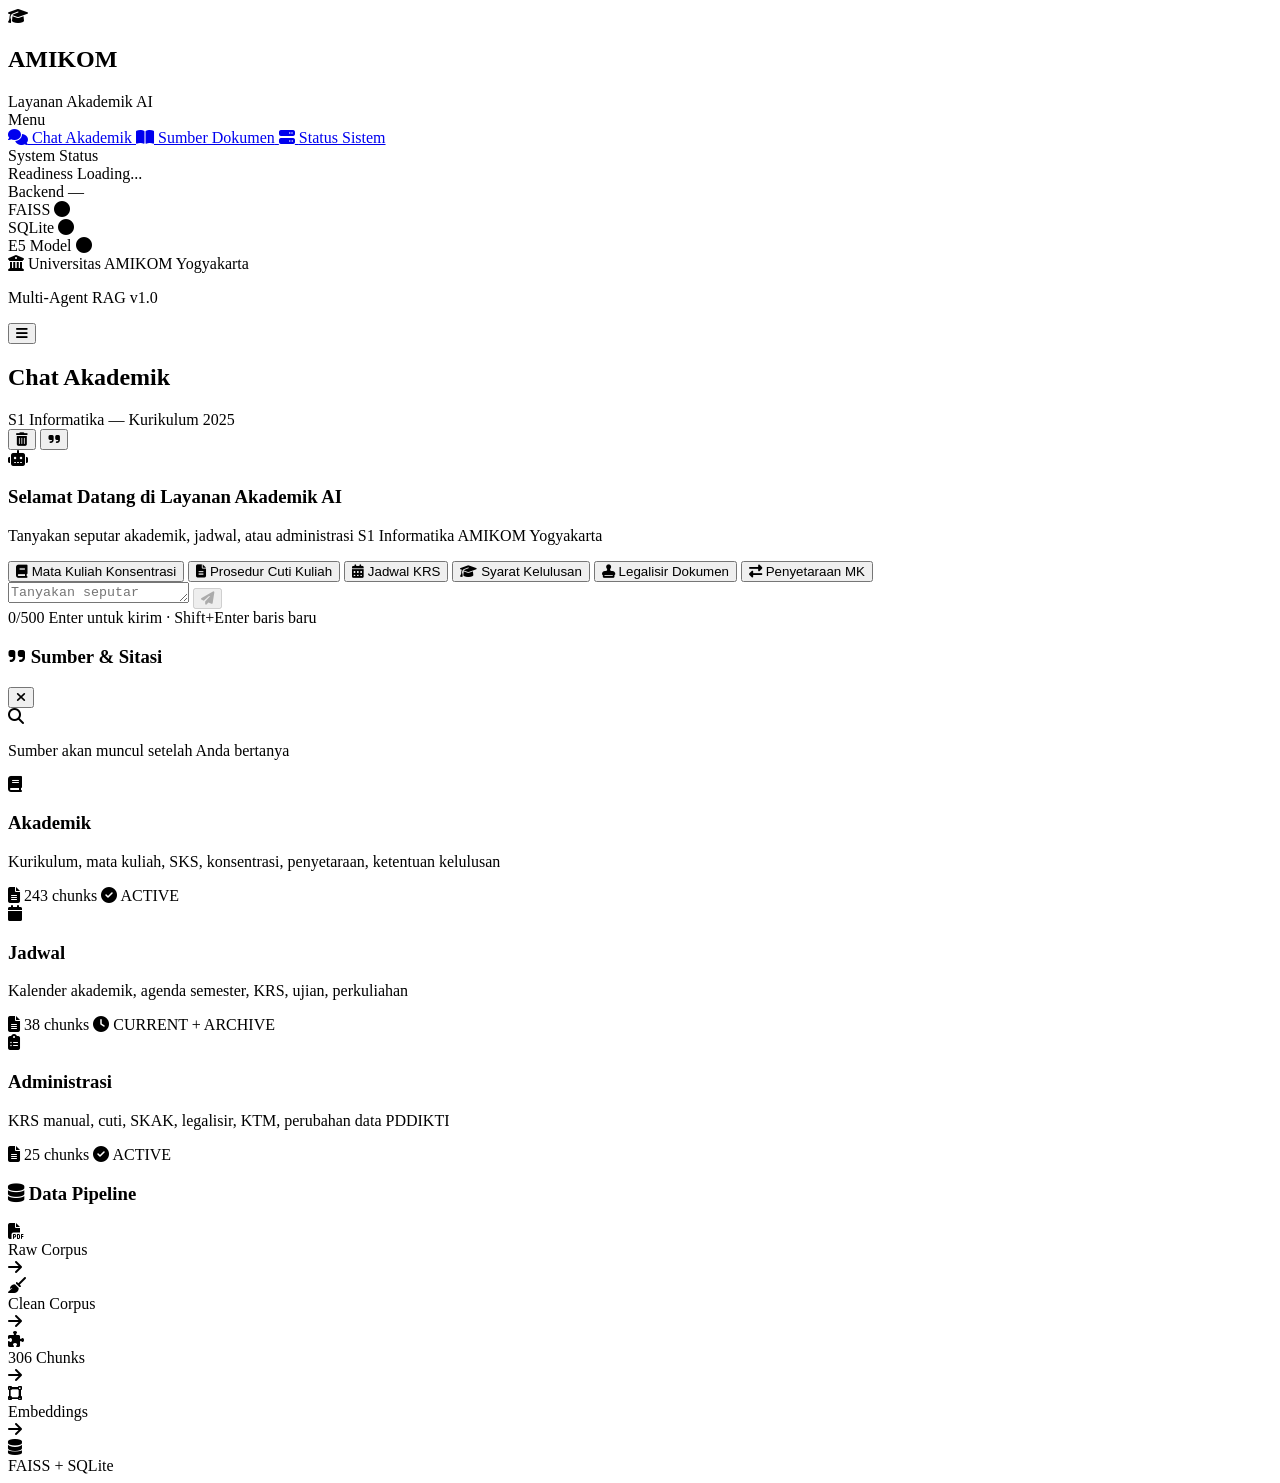
==== multi-agent-rag-amikom/static/index.html @ 0061061c "feat: complete Multi-Agent RAG AMIKOM - all phases 0-10 PASS (38/38 tests) - Fase 0-10: semua fase i" ====
<!DOCTYPE html>
<html lang="id">
<head>
    <meta charset="UTF-8">
    <meta name="viewport" content="width=device-width, initial-scale=1.0">
    <title>Layanan Akademik AMIKOM — Multi-Agent RAG</title>
    <meta name="description" content="Sistem Layanan Akademik Terpadu Mahasiswa S1 Informatika Universitas AMIKOM Yogyakarta">
    <link rel="preconnect" href="https://fonts.googleapis.com">
    <link rel="preconnect" href="https://fonts.gstatic.com" crossorigin>
    <link href="https://fonts.googleapis.com/css2?family=Inter:wght@300;400;500;600;700;800&family=JetBrains+Mono:wght@400;500&display=swap" rel="stylesheet">
    <link rel="stylesheet" href="https://cdnjs.cloudflare.com/ajax/libs/font-awesome/6.5.1/css/all.min.css">
    <link rel="stylesheet" href="/static/css/style.css">
</head>
<body>
    <!-- Animated Background -->
    <div class="bg-grid"></div>
    <div class="bg-glow bg-glow-1"></div>
    <div class="bg-glow bg-glow-2"></div>
    <div class="bg-glow bg-glow-3"></div>

    <div class="app-container">
        <!-- Sidebar -->
        <aside class="sidebar" id="sidebar">
            <div class="sidebar-header">
                <div class="logo-container">
                    <div class="logo-icon">
                        <i class="fas fa-graduation-cap"></i>
                    </div>
                    <div class="logo-text">
                        <h1>AMIKOM</h1>
                        <span>Layanan Akademik AI</span>
                    </div>
                </div>
            </div>

            <nav class="sidebar-nav">
                <div class="nav-section-label">Menu</div>
                <a href="#" class="nav-item active" data-page="chat">
                    <i class="fas fa-comments"></i>
                    <span>Chat Akademik</span>
                </a>
                <a href="#" class="nav-item" data-page="sources">
                    <i class="fas fa-book-open"></i>
                    <span>Sumber Dokumen</span>
                </a>
                <a href="#" class="nav-item" data-page="status">
                    <i class="fas fa-server"></i>
                    <span>Status Sistem</span>
                </a>
            </nav>

            <div class="sidebar-status">
                <div class="nav-section-label">System Status</div>
                <div class="status-card" id="system-status-card">
                    <div class="status-row">
                        <span class="status-label">Readiness</span>
                        <span class="status-badge degraded" id="status-readiness">Loading...</span>
                    </div>
                    <div class="status-row">
                        <span class="status-label">Backend</span>
                        <span class="status-badge" id="status-backend">—</span>
                    </div>
                    <div class="status-row">
                        <span class="status-label">FAISS</span>
                        <span class="status-indicator" id="status-faiss"><i class="fas fa-circle"></i></span>
                    </div>
                    <div class="status-row">
                        <span class="status-label">SQLite</span>
                        <span class="status-indicator" id="status-sqlite"><i class="fas fa-circle"></i></span>
                    </div>
                    <div class="status-row">
                        <span class="status-label">E5 Model</span>
                        <span class="status-indicator" id="status-e5"><i class="fas fa-circle"></i></span>
                    </div>
                </div>
            </div>

            <div class="sidebar-footer">
                <div class="university-badge">
                    <i class="fas fa-university"></i>
                    <span>Universitas AMIKOM Yogyakarta</span>
                </div>
                <p class="version-text">Multi-Agent RAG v1.0</p>
            </div>
        </aside>

        <!-- Main Content -->
        <main class="main-content">
            <!-- Top Bar -->
            <header class="top-bar">
                <button class="menu-toggle" id="menu-toggle" aria-label="Toggle menu">
                    <i class="fas fa-bars"></i>
                </button>
                <div class="top-bar-title">
                    <h2 id="page-title">Chat Akademik</h2>
                    <span class="top-bar-subtitle">S1 Informatika — Kurikulum 2025</span>
                </div>
                <div class="top-bar-actions">
                    <button class="btn-icon" id="btn-clear-chat" title="Hapus percakapan">
                        <i class="fas fa-trash-alt"></i>
                    </button>
                    <button class="btn-icon" id="btn-toggle-sources" title="Toggle sumber">
                        <i class="fas fa-quote-right"></i>
                    </button>
                </div>
            </header>

            <!-- Chat Page -->
            <div class="page-content active" id="page-chat">
                <div class="chat-container">
                    <!-- Messages Area -->
                    <div class="messages-area" id="messages-area">
                        <!-- Welcome Message -->
                        <div class="welcome-container" id="welcome-container">
                            <div class="welcome-icon">
                                <div class="welcome-icon-ring"></div>
                                <i class="fas fa-robot"></i>
                            </div>
                            <h3>Selamat Datang di Layanan Akademik AI</h3>
                            <p>Tanyakan seputar akademik, jadwal, atau administrasi S1 Informatika AMIKOM Yogyakarta</p>
                            
                            <div class="quick-actions">
                                <button class="quick-action-btn" data-query="Apa saja mata kuliah konsentrasi di S1 Informatika?">
                                    <i class="fas fa-book"></i>
                                    <span>Mata Kuliah Konsentrasi</span>
                                </button>
                                <button class="quick-action-btn" data-query="Bagaimana prosedur pengajuan cuti kuliah?">
                                    <i class="fas fa-file-alt"></i>
                                    <span>Prosedur Cuti Kuliah</span>
                                </button>
                                <button class="quick-action-btn" data-query="Kapan jadwal KRS semester ini?">
                                    <i class="fas fa-calendar-alt"></i>
                                    <span>Jadwal KRS</span>
                                </button>
                                <button class="quick-action-btn" data-query="Berapa SKS minimum untuk kelulusan?">
                                    <i class="fas fa-graduation-cap"></i>
                                    <span>Syarat Kelulusan</span>
                                </button>
                                <button class="quick-action-btn" data-query="Bagaimana cara legalisir ijazah?">
                                    <i class="fas fa-stamp"></i>
                                    <span>Legalisir Dokumen</span>
                                </button>
                                <button class="quick-action-btn" data-query="Apa itu penyetaraan mata kuliah?">
                                    <i class="fas fa-exchange-alt"></i>
                                    <span>Penyetaraan MK</span>
                                </button>
                            </div>
                        </div>
                    </div>

                    <!-- Input Area -->
                    <div class="input-area">
                        <div class="input-wrapper">
                            <div class="input-container">
                                <textarea 
                                    id="chat-input" 
                                    placeholder="Tanyakan seputar akademik, jadwal, atau administrasi..." 
                                    rows="1"
                                    maxlength="500"
                                ></textarea>
                                <button class="send-btn" id="send-btn" disabled>
                                    <i class="fas fa-paper-plane"></i>
                                </button>
                            </div>
                            <div class="input-footer">
                                <span class="char-count"><span id="char-count">0</span>/500</span>
                                <span class="input-hint">Enter untuk kirim · Shift+Enter baris baru</span>
                            </div>
                        </div>
                    </div>
                </div>

                <!-- Sources Panel -->
                <div class="sources-panel" id="sources-panel">
                    <div class="sources-header">
                        <h3><i class="fas fa-quote-right"></i> Sumber & Sitasi</h3>
                        <button class="btn-icon btn-close-sources" id="btn-close-sources">
                            <i class="fas fa-times"></i>
                        </button>
                    </div>
                    <div class="sources-content" id="sources-content">
                        <div class="sources-empty">
                            <i class="fas fa-search"></i>
                            <p>Sumber akan muncul setelah Anda bertanya</p>
                        </div>
                    </div>
                </div>
            </div>

            <!-- Status Page -->
            <div class="page-content" id="page-status">
                <div class="status-page">
                    <div class="status-grid" id="status-grid">
                        <!-- Populated by JS -->
                    </div>
                </div>
            </div>

            <!-- Sources Page -->
            <div class="page-content" id="page-sources">
                <div class="sources-page">
                    <div class="domain-cards">
                        <div class="domain-card">
                            <div class="domain-icon academic"><i class="fas fa-book"></i></div>
                            <h3>Akademik</h3>
                            <p>Kurikulum, mata kuliah, SKS, konsentrasi, penyetaraan, ketentuan kelulusan</p>
                            <div class="domain-stats">
                                <span><i class="fas fa-file-alt"></i> 243 chunks</span>
                                <span><i class="fas fa-check-circle"></i> ACTIVE</span>
                            </div>
                        </div>
                        <div class="domain-card">
                            <div class="domain-icon schedule"><i class="fas fa-calendar"></i></div>
                            <h3>Jadwal</h3>
                            <p>Kalender akademik, agenda semester, KRS, ujian, perkuliahan</p>
                            <div class="domain-stats">
                                <span><i class="fas fa-file-alt"></i> 38 chunks</span>
                                <span><i class="fas fa-clock"></i> CURRENT + ARCHIVE</span>
                            </div>
                        </div>
                        <div class="domain-card">
                            <div class="domain-icon admin"><i class="fas fa-clipboard-list"></i></div>
                            <h3>Administrasi</h3>
                            <p>KRS manual, cuti, SKAK, legalisir, KTM, perubahan data PDDIKTI</p>
                            <div class="domain-stats">
                                <span><i class="fas fa-file-alt"></i> 25 chunks</span>
                                <span><i class="fas fa-check-circle"></i> ACTIVE</span>
                            </div>
                        </div>
                    </div>
                    <div class="data-info-card">
                        <h3><i class="fas fa-database"></i> Data Pipeline</h3>
                        <div class="pipeline-flow">
                            <div class="pipeline-step done">
                                <div class="step-icon"><i class="fas fa-file-pdf"></i></div>
                                <span>Raw Corpus</span>
                            </div>
                            <div class="pipeline-arrow"><i class="fas fa-arrow-right"></i></div>
                            <div class="pipeline-step done">
                                <div class="step-icon"><i class="fas fa-broom"></i></div>
                                <span>Clean Corpus</span>
                            </div>
                            <div class="pipeline-arrow"><i class="fas fa-arrow-right"></i></div>
                            <div class="pipeline-step done">
                                <div class="step-icon"><i class="fas fa-puzzle-piece"></i></div>
                                <span>306 Chunks</span>
                            </div>
                            <div class="pipeline-arrow"><i class="fas fa-arrow-right"></i></div>
                            <div class="pipeline-step done">
                                <div class="step-icon"><i class="fas fa-vector-square"></i></div>
                                <span>Embeddings</span>
                            </div>
                            <div class="pipeline-arrow"><i class="fas fa-arrow-right"></i></div>
                            <div class="pipeline-step done">
                                <div class="step-icon"><i class="fas fa-database"></i></div>
                                <span>FAISS + SQLite</span>
                            </div>
                        </div>
                    </div>
                </div>
            </div>
        </main>
    </div>

    <!-- Toast Container -->
    <div class="toast-container" id="toast-container"></div>

    <script src="/static/js/app.js"></script>
</body>
</html>
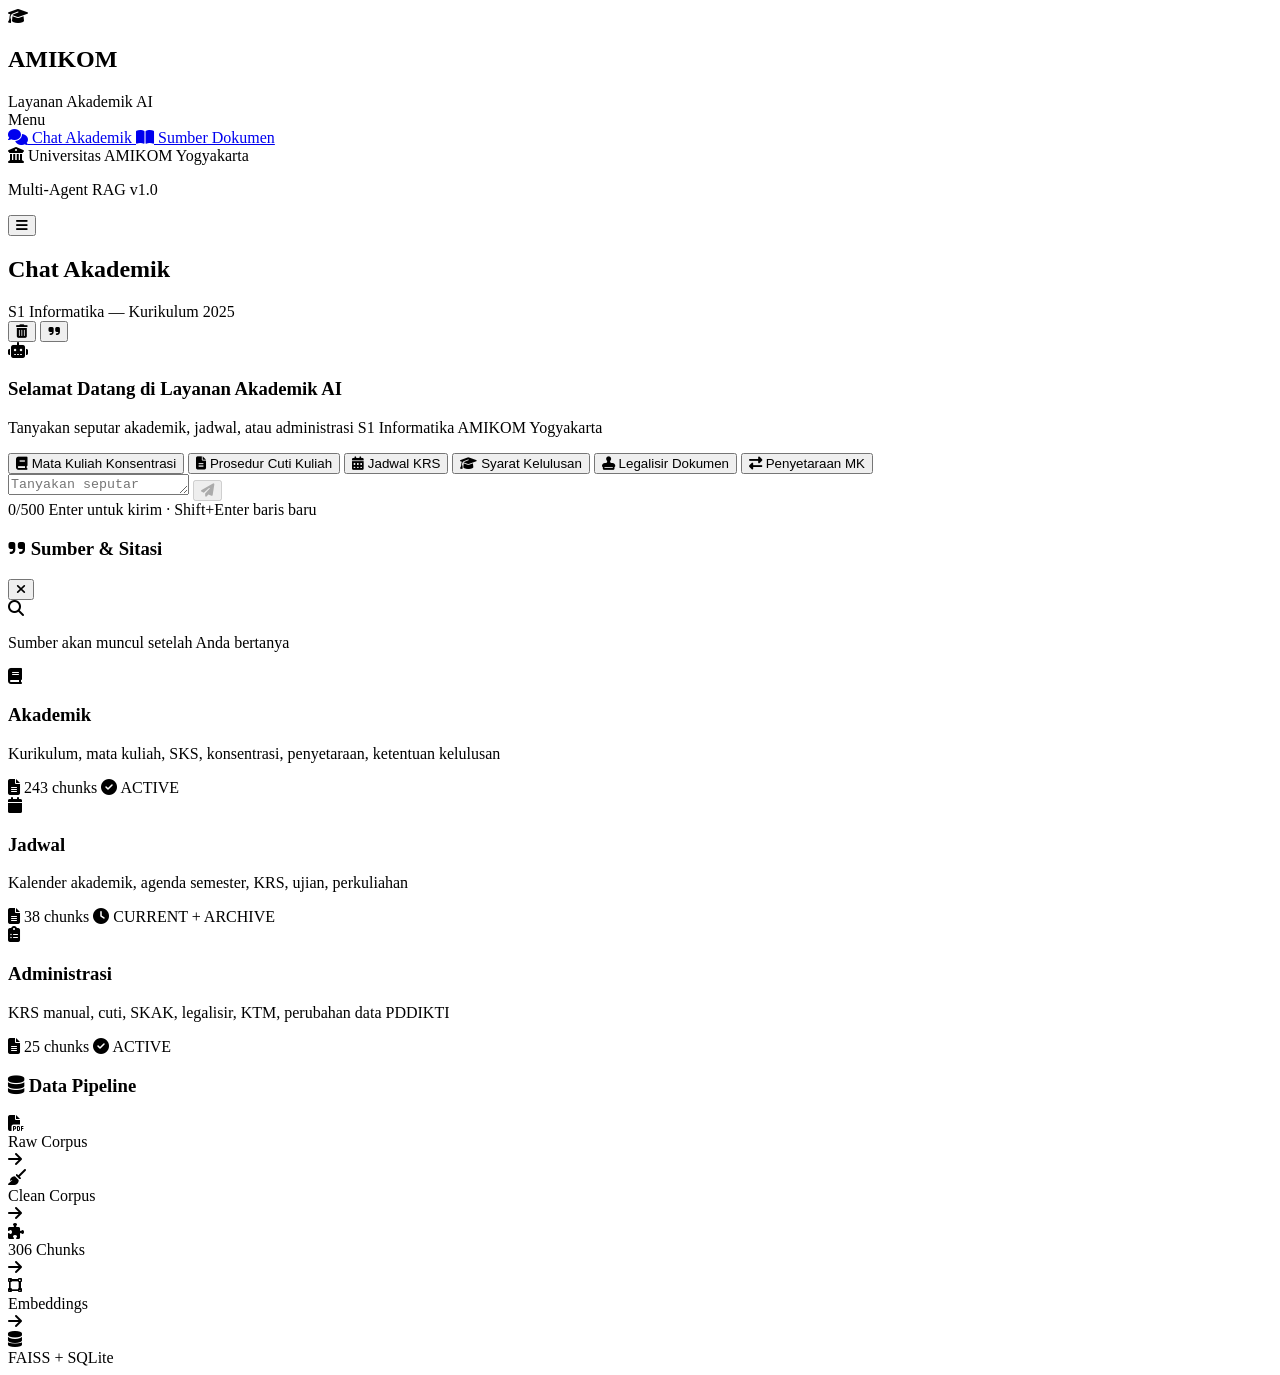
==== commit ec8df631: "fix(ui): PRD V1.2 UI Runtime Remediation - Sync HTML DOM IDs with app.js required contract - Update " ====
--- a/multi-agent-rag-amikom/static/index.html
+++ b/multi-agent-rag-amikom/static/index.html
@@ -43,13 +43,13 @@
                     <i class="fas fa-book-open"></i>
                     <span>Sumber Dokumen</span>
                 </a>
-                <a href="#" class="nav-item" data-page="status">
+                <a href="#" class="nav-item" data-page="status" style="display: none;">
                     <i class="fas fa-server"></i>
                     <span>Status Sistem</span>
                 </a>
             </nav>
 
-            <div class="sidebar-status">
+            <div class="sidebar-status" style="display: none;">
                 <div class="nav-section-label">System Status</div>
                 <div class="status-card" id="system-status-card">
                     <div class="status-row">
@@ -153,17 +153,17 @@
                         <div class="input-wrapper">
                             <div class="input-container">
                                 <textarea 
-                                    id="chat-input" 
+                                    id="query-input" 
                                     placeholder="Tanyakan seputar akademik, jadwal, atau administrasi..." 
                                     rows="1"
                                     maxlength="500"
                                 ></textarea>
-                                <button class="send-btn" id="send-btn" disabled>
+                                <button class="send-btn" id="send-button" disabled>
                                     <i class="fas fa-paper-plane"></i>
                                 </button>
                             </div>
                             <div class="input-footer">
-                                <span class="char-count"><span id="char-count">0</span>/500</span>
+                                <span class="char-count"><span id="char-counter">0</span>/500</span>
                                 <span class="input-hint">Enter untuk kirim · Shift+Enter baris baru</span>
                             </div>
                         </div>
